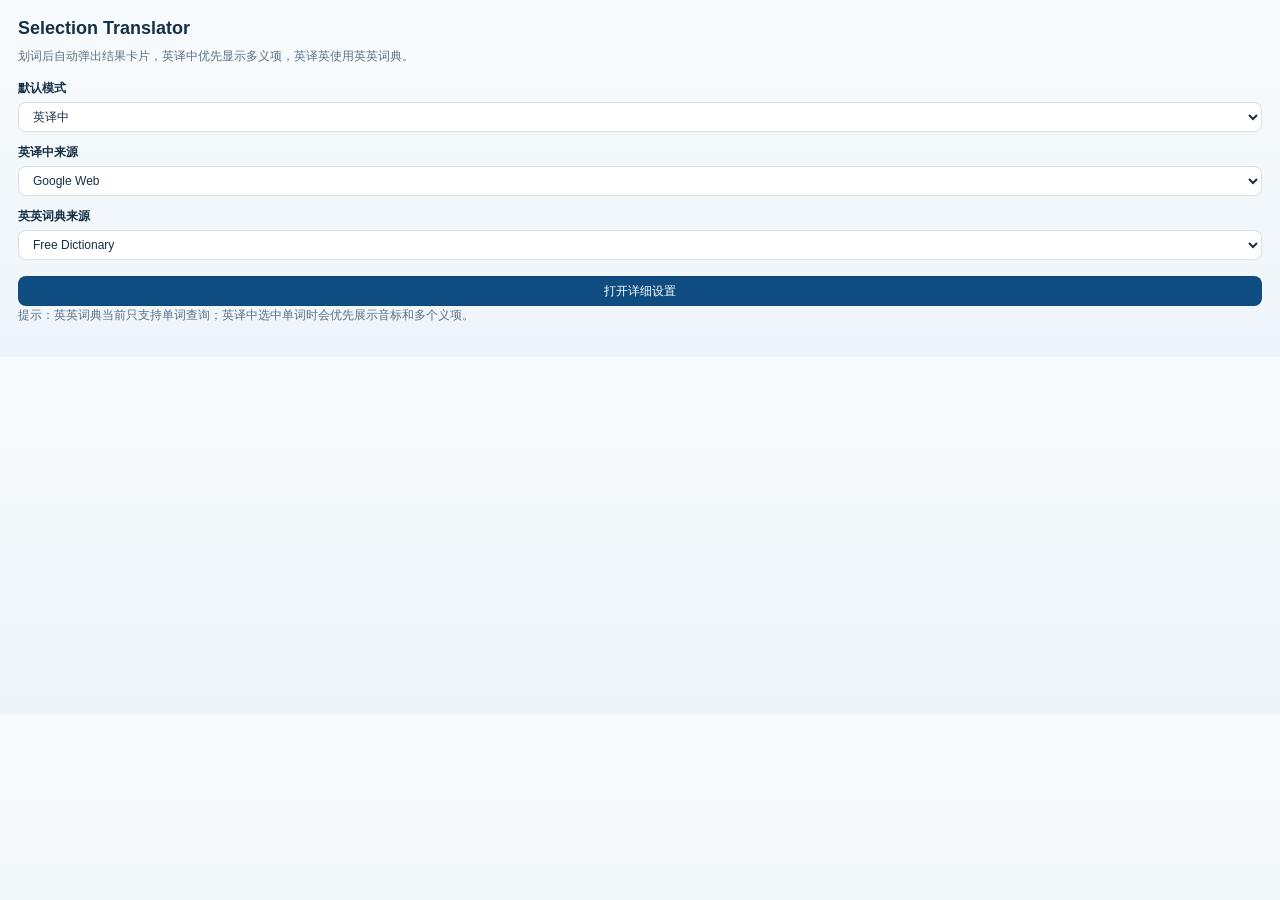
==== popup.html @ 6fe958e9 "release: prepare bros selection translator 1.0.0" ====
<!DOCTYPE html>
<html lang="zh-CN">
  <head>
    <meta charset="UTF-8" />
    <meta name="viewport" content="width=device-width, initial-scale=1.0" />
    <title>Selection Translator</title>
    <link rel="stylesheet" href="popup.css" />
  </head>
  <body>
    <main class="popup">
      <h1>Selection Translator</h1>
      <p class="lead">划词后自动弹出结果卡片，英译中优先显示多义项，英译英使用英英词典。</p>
      <label>
        默认模式
        <select id="target-language">
          <option value="zh">英译中</option>
          <option value="en">英译英</option>
        </select>
      </label>
      <label>
        英译中来源
        <select id="provider-zh">
          <option value="google">Google Web</option>
          <option value="mymemory">MyMemory</option>
        </select>
      </label>
      <label>
        英英词典来源
        <select id="provider-en">
          <option value="dictionaryapi">Free Dictionary</option>
          <option value="datamuse">Datamuse</option>
        </select>
      </label>
      <button id="open-options" type="button">打开详细设置</button>
      <p class="hint">提示：英英词典当前只支持单词查询；英译中选中单词时会优先展示音标和多个义项。</p>
    </main>
    <script src="popup.js"></script>
  </body>
</html>
---- popup.css ----
body {
  margin: 0;
  min-width: 320px;
  font-family: "Segoe UI", "PingFang SC", sans-serif;
  background: linear-gradient(180deg, #f8fbfd 0%, #eef5fa 100%);
  color: #163046;
}

.popup {
  padding: 18px;
}

h1 {
  margin: 0 0 8px;
  font-size: 18px;
}

.lead,
.hint {
  margin: 0 0 14px;
  font-size: 12px;
  line-height: 1.6;
  color: #5d7082;
}

label {
  display: block;
  margin-bottom: 12px;
  font-size: 12px;
  font-weight: 600;
}

select,
button {
  width: 100%;
  height: 30px;
  margin-top: 5px;
  border: 1px solid rgba(22, 48, 70, 0.15);
  border-radius: 8px;
  box-sizing: border-box;
  font-size: 12px;
  background: #ffffff;
  color: inherit;
  padding: 0 10px;
}

button {
  margin-top: 4px;
  cursor: pointer;
  background: #0f4c81;
  color: #ffffff;
}
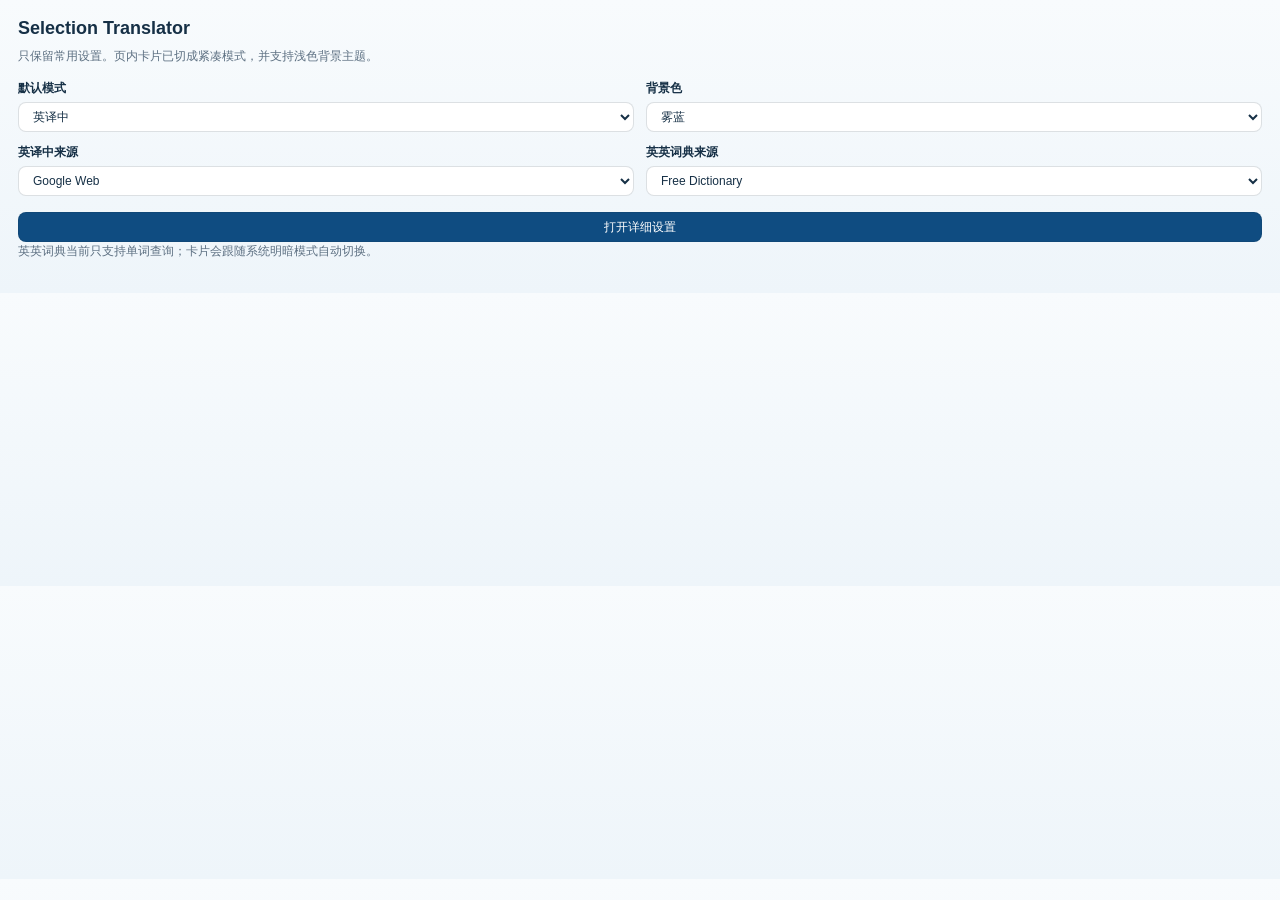
==== commit 4b96cafc: "简化弹窗，美化样式，新增背景设置" ====
--- a/popup.html
+++ b/popup.html
@@ -9,30 +9,44 @@
   <body>
     <main class="popup">
       <h1>Selection Translator</h1>
-      <p class="lead">划词后自动弹出结果卡片，英译中优先显示多义项，英译英使用英英词典。</p>
-      <label>
-        默认模式
-        <select id="target-language">
-          <option value="zh">英译中</option>
-          <option value="en">英译英</option>
-        </select>
-      </label>
-      <label>
-        英译中来源
-        <select id="provider-zh">
-          <option value="google">Google Web</option>
-          <option value="mymemory">MyMemory</option>
-        </select>
-      </label>
-      <label>
-        英英词典来源
-        <select id="provider-en">
-          <option value="dictionaryapi">Free Dictionary</option>
-          <option value="datamuse">Datamuse</option>
-        </select>
-      </label>
+      <p class="lead">只保留常用设置。页内卡片已切成紧凑模式，并支持浅色背景主题。</p>
+      <div class="grid">
+        <label>
+          默认模式
+          <select id="target-language">
+            <option value="zh">英译中</option>
+            <option value="en">英译英</option>
+          </select>
+        </label>
+        <label>
+          背景色
+          <select id="background-theme">
+            <option value="mist">雾蓝</option>
+            <option value="sage">浅青</option>
+            <option value="sand">米杏</option>
+            <option value="rose">浅玫</option>
+            <option value="lavender">淡紫</option>
+            <option value="peach">蜜桃</option>
+            <option value="slate">云灰</option>
+          </select>
+        </label>
+        <label>
+          英译中来源
+          <select id="provider-zh">
+            <option value="google">Google Web</option>
+            <option value="mymemory">MyMemory</option>
+          </select>
+        </label>
+        <label>
+          英英词典来源
+          <select id="provider-en">
+            <option value="dictionaryapi">Free Dictionary</option>
+            <option value="datamuse">Datamuse</option>
+          </select>
+        </label>
+      </div>
       <button id="open-options" type="button">打开详细设置</button>
-      <p class="hint">提示：英英词典当前只支持单词查询；英译中选中单词时会优先展示音标和多个义项。</p>
+      <p class="hint">英英词典当前只支持单词查询；卡片会跟随系统明暗模式自动切换。</p>
     </main>
     <script src="popup.js"></script>
   </body>
--- a/popup.css
+++ b/popup.css
@@ -1,6 +1,6 @@
 body {
   margin: 0;
-  min-width: 320px;
+  min-width: 336px;
   font-family: "Segoe UI", "PingFang SC", sans-serif;
   background: linear-gradient(180deg, #f8fbfd 0%, #eef5fa 100%);
   color: #163046;
@@ -21,6 +21,12 @@
   font-size: 12px;
   line-height: 1.6;
   color: #5d7082;
+}
+
+.grid {
+  display: grid;
+  grid-template-columns: repeat(2, minmax(0, 1fr));
+  gap: 0 12px;
 }
 
 label {
@@ -44,9 +50,46 @@
   padding: 0 10px;
 }
 
+select {
+  color-scheme: light;
+}
+
+option {
+  color: #163046;
+  background: #ffffff;
+}
+
 button {
   margin-top: 4px;
   cursor: pointer;
   background: #0f4c81;
   color: #ffffff;
 }
+
+@media (prefers-color-scheme: dark) {
+  body {
+    background: linear-gradient(180deg, #111b25 0%, #162330 100%);
+    color: #edf4fb;
+  }
+
+  .lead,
+  .hint {
+    color: #9fb1c3;
+  }
+
+  select,
+  button {
+    border-color: rgba(237, 244, 251, 0.12);
+  }
+
+  select {
+    color: #edf4fb;
+    background: rgba(255, 255, 255, 0.06);
+    color-scheme: dark;
+  }
+
+  option {
+    color: #edf4fb;
+    background: #182434;
+  }
+}
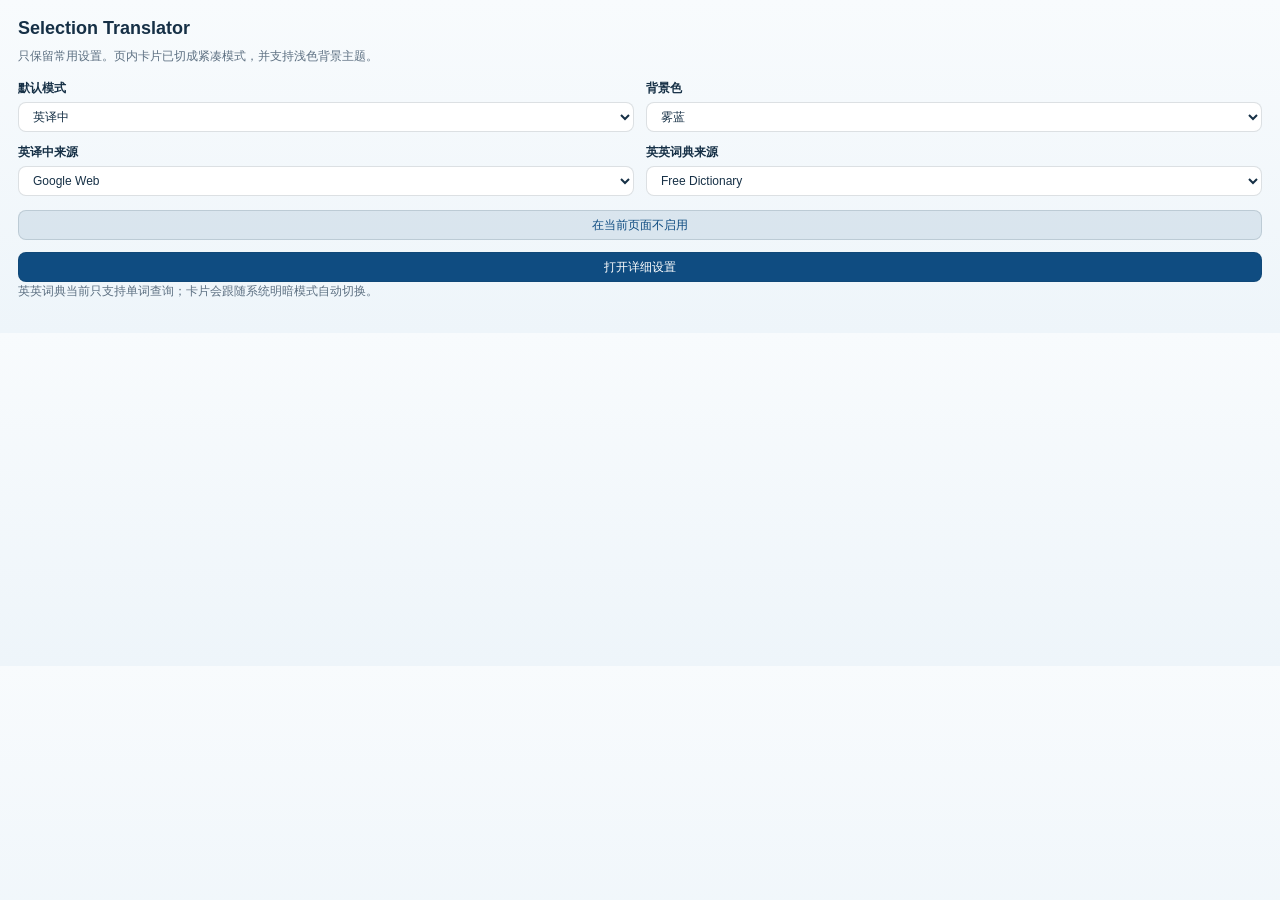
==== commit ebd8bf21: "添加当前页面禁用，修复翻译切换样式问题" ====
--- a/popup.html
+++ b/popup.html
@@ -45,6 +45,7 @@
           </select>
         </label>
       </div>
+      <button id="toggle-current-page" type="button" class="secondary-button">在当前页面不启用</button>
       <button id="open-options" type="button">打开详细设置</button>
       <p class="hint">英英词典当前只支持单词查询；卡片会跟随系统明暗模式自动切换。</p>
     </main>
--- a/popup.css
+++ b/popup.css
@@ -66,6 +66,23 @@
   color: #ffffff;
 }
 
+.secondary-button {
+  margin-top: 2px;
+  margin-bottom: 8px;
+  background: rgba(15, 76, 129, 0.1);
+  color: #0f4c81;
+}
+
+.secondary-button[data-active="true"] {
+  background: rgba(134, 36, 36, 0.12);
+  color: #8a2d2d;
+}
+
+.secondary-button:disabled {
+  cursor: not-allowed;
+  opacity: 0.65;
+}
+
 @media (prefers-color-scheme: dark) {
   body {
     background: linear-gradient(180deg, #111b25 0%, #162330 100%);
@@ -92,4 +109,14 @@
     color: #edf4fb;
     background: #182434;
   }
+
+  .secondary-button {
+    background: rgba(237, 244, 251, 0.08);
+    color: #dce8f4;
+  }
+
+  .secondary-button[data-active="true"] {
+    background: rgba(255, 126, 126, 0.14);
+    color: #ffb4b4;
+  }
 }
